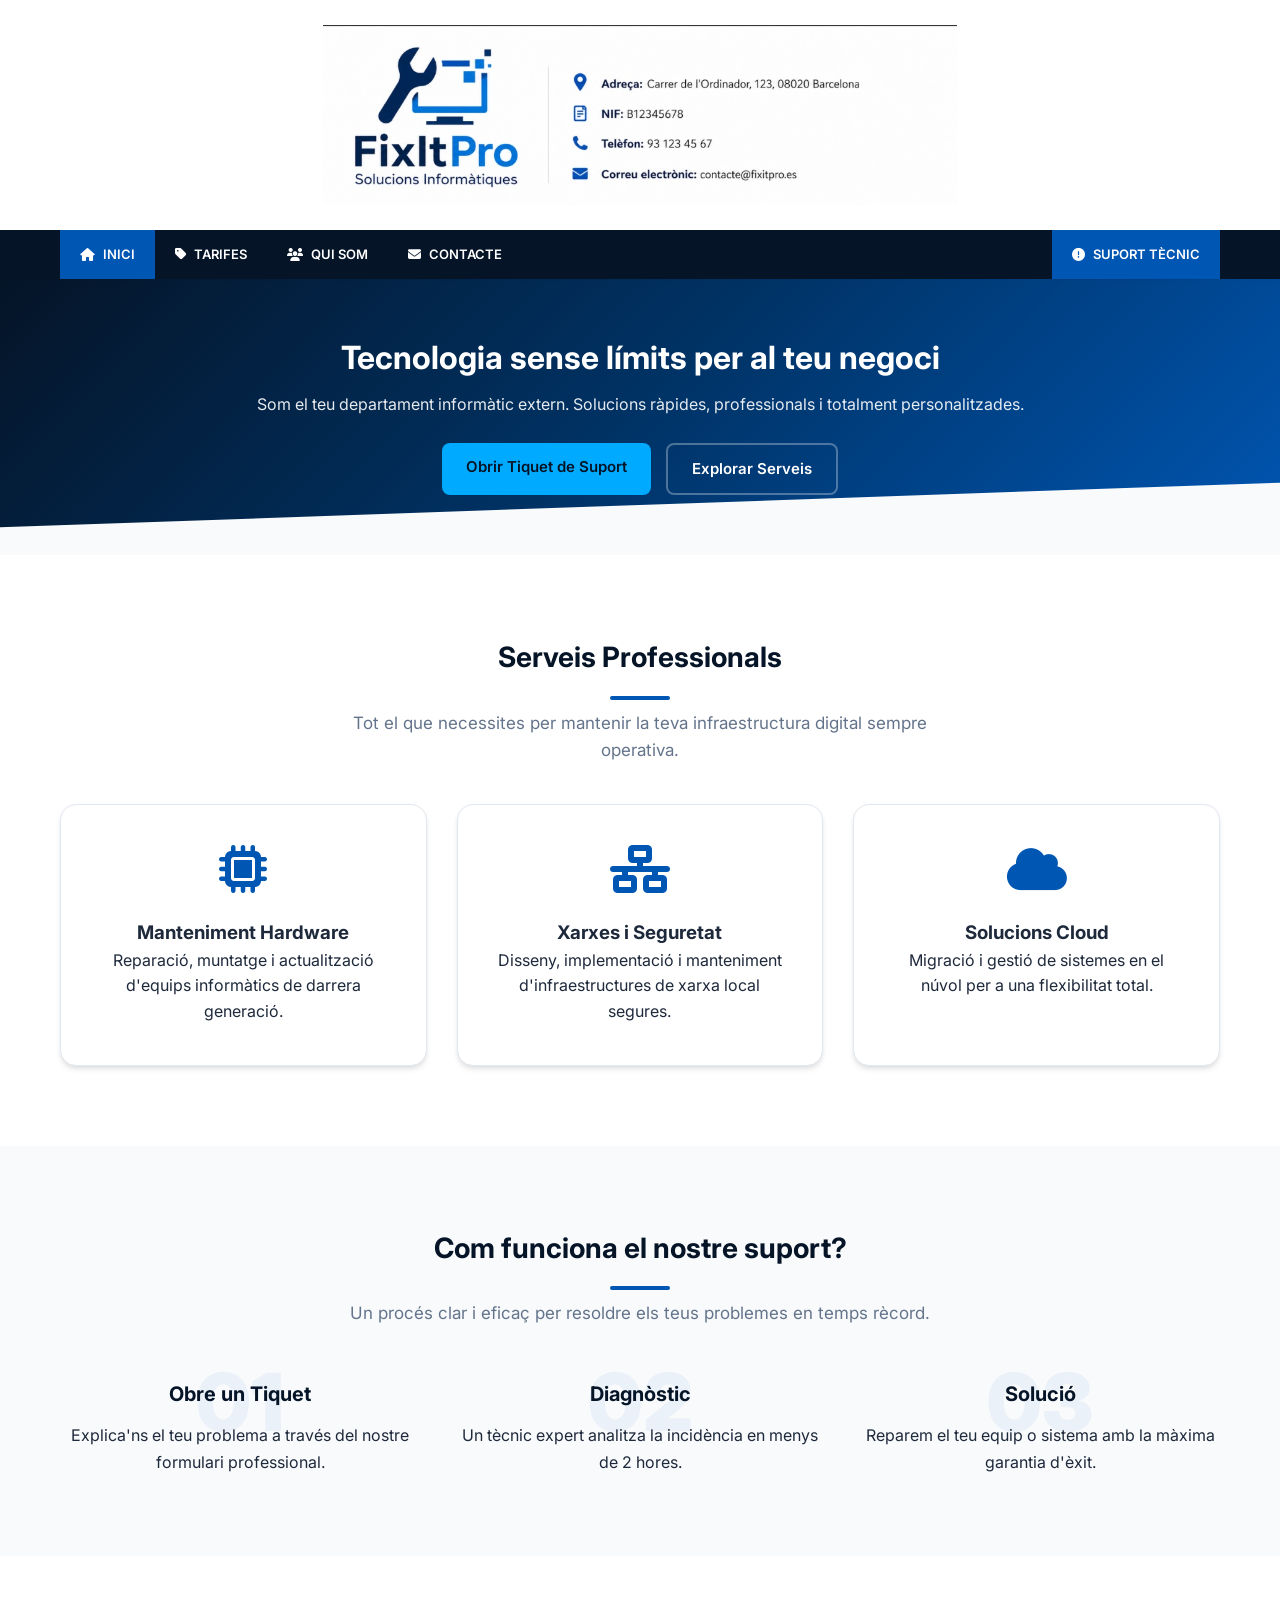
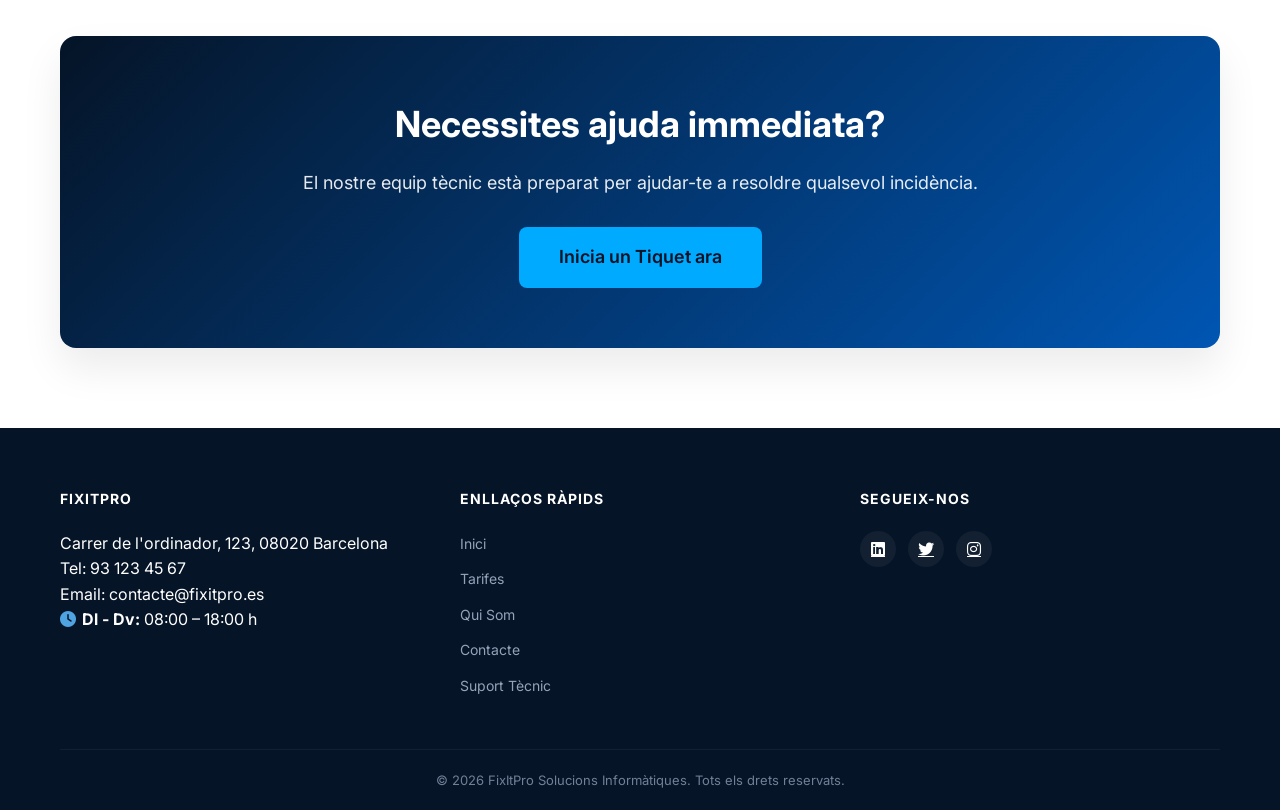
==== index.html @ 9c9a6d53 "Organización de archivos y primera subida" ====
<!DOCTYPE html>
<html lang="ca">

<head>
    <meta charset="UTF-8">
    <meta name="viewport" content="width=device-width, initial-scale=1.0">
    <title>FixItPro - Solucions Informàtiques Professionals</title>
    <meta name="description"
        content="Suport informàtic d'elit a Barcelona. Manteniment per a empreses i professionals.">
    <link rel="stylesheet" href="css/style.css">
    <link rel="preconnect" href="https://fonts.googleapis.com">
    <link rel="preconnect" href="https://fonts.gstatic.com" crossorigin>
    <link href="https://fonts.googleapis.com/css2?family=Inter:wght@300;400;500;600;700&family=Outfit:wght@300;400;600;700&display=swap" rel="stylesheet">
    <link rel="stylesheet" href="https://cdnjs.cloudflare.com/ajax/libs/font-awesome/6.4.0/css/all.min.css">
</head>

<body>
    <header class="main-header">
        <div class="top-header">
            <div class="container">
                <div class="header-image-container">
                    <img src="img/header.png" alt="FixItPro Solucions Informàtiques" class="header-img">
                </div>
            </div>
        </div>
        <nav class="main-nav">
            <div class="container">
                <ul>
                    <li><a href="index.html" class="active"><i class="fas fa-home"></i> INICI</a></li>
                    <li><a href="tarifes.html"><i class="fas fa-tag"></i> TARIFES</a></li>
                    <li><a href="quisom.html"><i class="fas fa-users"></i> QUI SOM</a></li>
                    <li><a href="contacte.html"><i class="fas fa-envelope"></i> CONTACTE</a></li>
                    <li class="cta-nav"><a href="suport.html"><i class="fas fa-exclamation-circle"></i> SUPORT TÈCNIC</a></li>
                </ul>
            </div>
        </nav>
    </header>

    <main>
        <!-- HERO LANDING -->
        <section class="hero hero-landing">
            <div class="container">
                <div class="hero-content">
                    <h1>Tecnologia sense límits per al teu negoci</h1>
                    <p>Som el teu departament informàtic extern. Solucions ràpides, professionals i totalment personalitzades.</p>
                    <div class="hero-actions">
                        <a href="suport.html" class="btn btn-primary">Obrir Tiquet de Suport</a>
                        <a href="tarifes.html" class="btn btn-outline">Explorar Serveis</a>
                    </div>
                </div>
            </div>
        </section>

        <!-- SERVEIS DESTACATS -->
        <section class="section services-summary">
            <div class="container">
                <div class="section-header centered">
                    <h2>Serveis Professionals</h2>
                    <p>Tot el que necessites per mantenir la teva infraestructura digital sempre operativa.</p>
                </div>
                <div class="services-grid">
                    <div class="service-card">
                        <i class="fas fa-microchip"></i>
                        <h3>Manteniment Hardware</h3>
                        <p>Reparació, muntatge i actualització d'equips informàtics de darrera generació.</p>
                    </div>
                    <div class="service-card">
                        <i class="fas fa-network-wired"></i>
                        <h3>Xarxes i Seguretat</h3>
                        <p>Disseny, implementació i manteniment d'infraestructures de xarxa local segures.</p>
                    </div>
                    <div class="service-card">
                        <i class="fas fa-cloud"></i>
                        <h3>Solucions Cloud</h3>
                        <p>Migració i gestió de sistemes en el núvol per a una flexibilitat total.</p>
                    </div>
                </div>
            </div>
        </section>

        <!-- PROCESS STEPS -->
        <section class="section process-section bg-light">
            <div class="container">
                <div class="section-header centered">
                    <h2>Com funciona el nostre suport?</h2>
                    <p>Un procés clar i eficaç per resoldre els teus problemes en temps rècord.</p>
                </div>
                <div class="process-grid">
                    <div class="process-step">
                        <div class="step-number">01</div>
                        <h4>Obre un Tiquet</h4>
                        <p>Explica'ns el teu problema a través del nostre formulari professional.</p>
                    </div>
                    <div class="process-step">
                        <div class="step-number">02</div>
                        <h4>Diagnòstic</h4>
                        <p>Un tècnic expert analitza la incidència en menys de 2 hores.</p>
                    </div>
                    <div class="process-step">
                        <div class="step-number">03</div>
                        <h4>Solució</h4>
                        <p>Reparem el teu equip o sistema amb la màxima garantia d'èxit.</p>
                    </div>
                </div>
            </div>
        </section>

        <!-- CTA FINAL -->
        <section class="section cta-section">
            <div class="container">
                <div class="cta-box">
                    <h2>Necessites ajuda immediata?</h2>
                    <p>El nostre equip tècnic està preparat per ajudar-te a resoldre qualsevol incidència.</p>
                    <a href="suport.html" class="btn btn-primary btn-large">Inicia un Tiquet ara</a>
                </div>
            </div>
        </section>
    </main>

    <footer class="main-footer">
        <div class="container">
            <div class="footer-grid">
                <div class="footer-col info">
                    <h3>FixItPro</h3>
                    <p>Carrer de l'ordinador, 123, 08020 Barcelona</p>
                    <p>Tel: 93 123 45 67</p>
                    <p>Email: contacte@fixitpro.es</p>
                    <p><i class="fas fa-clock" style="margin-right:6px;color:#4fa3e0;"></i><strong>Dl - Dv:</strong> 08:00 – 18:00 h</p>
                </div>
                <div class="footer-col links">
                    <h3>Enllaços Ràpids</h3>
                    <ul>
                        <li><a href="index.html">Inici</a></li>
                        <li><a href="tarifes.html">Tarifes</a></li>
                        <li><a href="quisom.html">Qui Som</a></li>
                        <li><a href="contacte.html">Contacte</a></li>
                        <li><a href="suport.html">Suport Tècnic</a></li>
                    </ul>
                </div>
                <div class="footer-col social">
                    <h3>Segueix-nos</h3>
                    <div class="social-icons">
                        <a href="#"><i class="fab fa-linkedin"></i></a>
                        <a href="#"><i class="fab fa-twitter"></i></a>
                        <a href="#"><i class="fab fa-instagram"></i></a>
                    </div>
                </div>
            </div>
            <div class="footer-bottom">
                <p>&copy; 2026 FixItPro Solucions Informàtiques. Tots els drets reservats.</p>
            </div>
        </div>
    </footer>

    <script src="js/script.js"></script>
</body>
</html>
---- css/style.css ----
:root {
    --primary-blue: #0056b3;
    --secondary-blue: #003366;
    --accent-blue: #00aaff;
    --dark-blue: #051427;
    --white: #ffffff;
    --light-grey: #f8fafc;
    --border-color: #e2e8f0;
    --text-dark: #1e293b;
    --text-light: #64748b;
    --shadow-sm: 0 1px 2px 0 rgba(0, 0, 0, 0.05);
    --shadow-md: 0 4px 6px -1px rgba(0, 0, 0, 0.1), 0 2px 4px -1px rgba(0, 0, 0, 0.06);
    --shadow-lg: 0 20px 40px rgba(0, 0, 0, 0.08);
    /* More premium shadow */
    --accent-gold: #fbbf24;
    /* Add a professional accent color for details */
    --transition: all 0.4s cubic-bezier(0.16, 1, 0.3, 1);
    /* Smoother animation */
    --radius: 16px;
    /* Slightly more rounded for modern look */
}

* {
    margin: 0;
    padding: 0;
    box-sizing: border-box;
}

body {
    font-family: 'Inter', 'Segoe UI', system-ui, -apple-system, sans-serif;
    line-height: 1.6;
    color: var(--text-dark);
    background-color: var(--white);
    scroll-behavior: smooth;
    -webkit-font-smoothing: antialiased;
    font-size: 16px; /* Increased from default */
}

.container {
    max-width: 1200px;
    margin: 0 auto;
    padding: 0 20px;
}

/* --- HEADER --- */
.main-header {
    background-color: var(--white);
    position: relative;
    z-index: 1001;
}

.header-image-container {
    width: 100%;
    display: flex;
    justify-content: center;
    padding: 25px 0;
}

.header-img {
    max-height: 180px;
    width: auto;
    display: block;
    transition: var(--transition);
}


.main-nav {
    background: var(--dark-blue);
    position: sticky;
    top: 0;
    z-index: 1000;
    box-shadow: var(--shadow-sm);
    backdrop-filter: blur(10px);
    -webkit-backdrop-filter: blur(10px);
}

.main-nav ul {
    display: flex;
    list-style: none;
}

.main-nav ul li a {
    display: flex;
    align-items: center;
    gap: 8px;
    padding: 14px 20px;
    color: var(--white);
    text-decoration: none;
    font-weight: 600;
    font-size: 13px;
    transition: var(--transition);
}

.main-nav ul li a:hover,
.main-nav ul li a.active {
    background: var(--primary-blue);
}

.cta-nav {
    margin-left: auto;
}

.cta-nav a {
    background: var(--primary-blue);
}

/* --- HERO SECTION --- */
.hero {
    padding: 60px 0;
    background: linear-gradient(135deg, #051427 0%, #003366 50%, #0056b3 100%);
    color: var(--white);
    position: relative;
    overflow: hidden;
    text-align: center;
}

.hero::after {
    content: '';
    position: absolute;
    bottom: -50px;
    left: 0;
    width: 100%;
    height: 100px;
    background: var(--light-grey);
    transform: skewY(-2deg);
}

.hero-content {
    max-width: 800px;
    margin: 0 auto;
    position: relative;
    z-index: 1;
}

.hero h1 {
    font-size: 32px;
    margin-bottom: 15px;
    line-height: 1.2;
}

.hero p {
    font-size: 16px;
    margin-bottom: 25px;
    opacity: 0.9;
}

/* Buttons */
.btn {
    display: inline-block;
    padding: 12px 24px;
    border-radius: 8px;
    font-weight: 600;
    text-decoration: none;
    cursor: pointer;
    transition: var(--transition);
    border: none;
    font-size: 15px;
}

.btn-primary {
    background: var(--accent-blue);
    color: var(--dark-blue);
}

.btn-primary:hover {
    background: var(--white);
    transform: translateY(-2px);
}

.btn-outline {
    background: transparent;
    color: var(--white);
    border: 2px solid rgba(255, 255, 255, 0.3);
}

.btn-outline:hover {
    background: rgba(255, 255, 255, 0.1);
    border-color: var(--white);
    transform: translateY(-2px);
}

.hero-actions {
    display: flex;
    gap: 15px;
    justify-content: center;
    margin-top: 20px;
}

.btn-submit {
    background: var(--primary-blue);
    color: var(--white);
    width: 100%;
}

.btn-submit:hover {
    background: var(--dark-blue);
    transform: translateY(-2px);
    box-shadow: 0 4px 12px rgba(0, 0, 0, 0.15);
}

/* --- INCIDENT FORM --- */
.incident-section {
    padding: 60px 0;
    background-color: var(--light-grey);
    background-image:
        radial-gradient(at 0% 0%, rgba(0, 86, 179, 0.03) 0, transparent 50%),
        radial-gradient(at 50% 0%, rgba(0, 170, 255, 0.02) 0, transparent 50%);
}

.form-premium-wrapper {
    background: var(--white);
    border-radius: var(--radius);
    padding: 40px;
    box-shadow: var(--shadow-lg);
    max-width: 800px;
    margin: 0 auto;
    border: 1px solid rgba(255, 255, 255, 0.5);
}

.section-header {
    text-align: center;
    margin-bottom: 40px;
}

.section-header h2 {
    font-size: 28px;
    color: var(--dark-blue);
    margin-bottom: 10px;
    font-weight: 700;
}

.section-header p {
    color: var(--text-light);
    font-size: 17px; /* Increased from 15px */
    max-width: 600px; /* Slightly wider for bigger text */
    margin: 0 auto;
}

.form-card {
    background: transparent;
    margin-bottom: 40px;
}

.card-title {
    font-size: 18px;
    font-weight: 600;
    color: var(--dark-blue);
    margin-bottom: 20px;
    display: flex;
    align-items: center;
    gap: 10px;
    padding-bottom: 12px;
    border-bottom: 1px solid var(--border-color);
}

.card-title i {
    color: var(--primary-blue);
}

.form-grid {
    display: grid;
    grid-template-columns: repeat(auto-fit, minmax(220px, 1fr));
    gap: 20px;
}

.form-group {
    position: relative;
    margin-bottom: 20px;
}

label {
    display: block;
    font-weight: 700;
    font-size: 14px;
    color: var(--dark-blue);
    margin-bottom: 8px;
}

input,
select,
textarea {
    padding: 12px 14px 12px 42px;
    /* Extra left padding for icons */
    border: 1px solid #e2e8f0;
    border-radius: 10px;
    font-family: inherit;
    font-size: 14px;
    color: var(--text-dark);
    background-color: #ffffff;
    transition: var(--transition);
    width: 100%;
}

.form-group i {
    position: absolute;
    left: 15px;
    top: 38px;
    /* Adjust based on label height */
    color: #94a3b8;
    transition: var(--transition);
}

input:focus,
select:focus,
textarea:focus {
    outline: none;
    border-color: var(--primary-blue);
    box-shadow: 0 0 0 4px rgba(0, 86, 179, 0.08);
}

input:focus+i,
select:focus+i,
textarea:focus+i {
    color: var(--primary-blue);
}

/* Custom Checkboxes */
.checkbox-group {
    display: grid;
    grid-template-columns: repeat(auto-fill, minmax(180px, 1fr));
    gap: 12px;
}

.checkbox-item {
    display: flex;
    align-items: center;
    cursor: pointer;
    font-size: 14px;
}

.checkbox-item input {
    position: absolute;
    opacity: 0;
}

.checkmark {
    height: 18px;
    width: 18px;
    border: 2px solid #e1e1e1;
    border-radius: 4px;
    margin-right: 10px;
    display: flex;
    align-items: center;
    justify-content: center;
    transition: var(--transition);
}

.checkbox-item input:checked~.checkmark {
    background-color: var(--primary-blue);
    border-color: var(--primary-blue);
}

.checkmark:after {
    content: "\f00c";
    font-family: "Font Awesome 6 Free";
    font-weight: 900;
    color: white;
    font-size: 9px;
    display: none;
}

.checkbox-item input:checked~.checkmark:after {
    display: block;
}

/* Custom Radios */
.radio-group {
    display: flex;
    gap: 25px;
    flex-wrap: wrap;
}

.radio-item {
    display: flex;
    align-items: center;
    cursor: pointer;
    font-size: 14px;
}

.radio-item input {
    position: absolute;
    opacity: 0;
}

.radio-mark {
    height: 18px;
    width: 18px;
    border: 2px solid #e1e1e1;
    border-radius: 50%;
    margin-right: 10px;
    display: inline-block;
    transition: var(--transition);
    position: relative;
}

.radio-item input:checked~.radio-mark:after {
    content: "";
    position: absolute;
    top: 50%;
    left: 50%;
    transform: translate(-50%, -50%);
    width: 8px;
    height: 8px;
    background-color: var(--primary-blue);
    border-radius: 50%;
}

.radio-mark.high-priority {
    border-color: #ef4444;
}

.radio-item input:checked~.radio-mark.high-priority:after {
    background-color: #ef4444;
}

/* --- FOOTER --- */
.main-footer {
    background: var(--dark-blue);
    color: var(--white);
    padding: 60px 0 20px;
}

.footer-grid {
    display: grid;
    grid-template-columns: repeat(auto-fit, minmax(200px, 1fr));
    gap: 40px;
    margin-bottom: 40px;
}

.footer-col h3 {
    font-size: 14px;
    font-weight: 700;
    text-transform: uppercase;
    letter-spacing: 1px;
    margin-bottom: 20px;
}

.footer-col ul li {
    list-style: none;
    margin-bottom: 10px;
}

.footer-col ul li a {
    color: #94a3b8;
    text-decoration: none;
    font-size: 14px;
    transition: var(--transition);
}

.footer-col ul li a:hover {
    color: var(--white);
    transform: translateX(5px);
    display: inline-block;
}

.social-icons {
    display: flex;
    gap: 12px;
}

.social-icons a {
    width: 36px;
    height: 36px;
    background: rgba(255, 255, 255, 0.05);
    border-radius: 50%;
    display: flex;
    align-items: center;
    justify-content: center;
    color: var(--white);
    transition: var(--transition);
}

.social-icons a:hover {
    background: var(--primary-blue);
    transform: translateY(-2px);
}

.footer-bottom {
    border-top: 1px solid rgba(255, 255, 255, 0.05);
    padding-top: 20px;
    text-align: center;
    font-size: 13px;
    color: #718096;
}

/* --- GENERAL SECTION STYLES --- */
.section {
    padding: 80px 0;
}

.bg-light {
    background-color: var(--light-grey);
}

.section-header.centered h2 {
    position: relative;
    padding-bottom: 20px;
}

.section-header.centered h2::after {
    content: '';
    position: absolute;
    bottom: 0;
    left: 50%;
    transform: translateX(-50%);
    width: 60px;
    height: 4px;
    background: var(--primary-blue);
    border-radius: 2px;
}

/* Qui Som Specific */
.section-content h2 {
    position: relative;
    padding-bottom: 15px;
    margin-bottom: 25px;
}

.section-content h2::after {
    content: '';
    position: absolute;
    bottom: 0;
    left: 0;
    width: 80px;
    height: 4px;
    background: var(--primary-blue);
    border-radius: 2px;
}

.section-header.centered p {
    margin: 0 auto;
}

/* --- QUI SOM SECTION --- */
.section-grid {
    display: grid;
    grid-template-columns: 320px 1fr;
    /* Image is now smaller */
    gap: 60px;
    align-items: center;
}

.section-image {
    max-width: 320px;
    /* Reduced size */
    margin: 0 auto;
}

.image-wrapper {
    background: linear-gradient(135deg, var(--light-grey) 0%, #e2e8f0 100%);
    border-radius: var(--radius);
    height: auto;
    display: flex;
    align-items: center;
    justify-content: center;
    color: var(--primary-blue);
    box-shadow: var(--shadow-md);
    overflow: hidden;
}

.profile-img {
    width: 100%;
    height: auto;
    /* Changed from 100% */
    display: block;
    transition: var(--transition);
}

.profile-img:hover {
    transform: scale(1.05);
}

.features-list {
    list-style: none;
    margin-top: 25px;
}

.features-list li {
    display: flex;
    align-items: center;
    gap: 10px;
    margin-bottom: 12px;
    font-weight: 600;
    color: var(--secondary-blue);
}

.features-list i {
    color: var(--accent-blue);
}

/* --- TARIFES SECTION --- */
.pricing-grid {
    display: grid;
    grid-template-columns: repeat(auto-fit, minmax(240px, 1fr));
    gap: 30px;
    margin-bottom: 50px;
}

.pricing-card {
    background: var(--white);
    padding: 40px 30px;
    border-radius: var(--radius);
    text-align: center;
    border: 1px solid var(--border-color);
    transition: var(--transition);
}

.pricing-card:hover {
    transform: translateY(-10px);
    box-shadow: var(--shadow-lg);
    border-color: var(--primary-blue);
}

.pricing-card.featured {
    border-color: var(--primary-blue);
    box-shadow: var(--shadow-md);
    position: relative;
    overflow: hidden;
}

.pricing-card.featured::before {
    content: 'Més popular';
    position: absolute;
    top: 15px;
    right: -30px;
    background: var(--primary-blue);
    color: white;
    padding: 5px 40px;
    font-size: 10px;
    font-weight: 700;
    transform: rotate(45deg);
}

.pricing-icon {
    font-size: 40px;
    color: var(--primary-blue);
    margin-bottom: 20px;
}

.pricing-card h3 {
    font-size: 20px;
    margin-bottom: 15px;
    color: var(--dark-blue);
}

.price {
    font-size: 36px;
    font-weight: 800;
    color: var(--primary-blue);
    margin-bottom: 5px;
}

.price span {
    font-size: 16px;
    font-weight: 400;
    color: var(--text-light);
}

.price-note {
    font-size: 13px;
    color: var(--text-light);
    margin-bottom: 20px;
}

.card-list {
    list-style: none;
    text-align: left;
    margin-top: 20px;
    padding-top: 20px;
    border-top: 1px solid var(--light-grey);
}

.card-list li {
    font-size: 14px;
    margin-bottom: 8px;
    position: relative;
    padding-left: 20px;
}

.card-list li::before {
    content: '•';
    color: var(--primary-blue);
    position: absolute;
    left: 0;
    font-weight: bold;
}

.sla-box {
    background: var(--dark-blue);
    color: white;
    padding: 30px 40px;
    border-radius: var(--radius);
    display: flex;
    align-items: center;
    gap: 30px;
    margin-top: 40px;
}

.sla-box i {
    font-size: 40px;
    color: var(--accent-blue);
}

.sla-box h4 {
    font-size: 18px;
    margin-bottom: 5px;
}

.sla-box p {
    font-size: 14px;
    opacity: 0.8;
}

.sla-box .btn {
    margin-left: auto;
    white-space: nowrap;
}

/* --- CONTACTE SECTION --- */
.contact-wrapper {
    display: grid;
    grid-template-columns: 1fr 1.5fr;
    gap: 40px;
}

.contact-info-panel {
    display: flex;
    flex-direction: column;
    gap: 25px;
}

.info-item {
    display: flex;
    gap: 20px;
    align-items: flex-start;
}

.info-item i {
    width: 45px;
    height: 45px;
    background: var(--light-grey);
    color: var(--primary-blue);
    border-radius: 10px;
    display: flex;
    align-items: center;
    justify-content: center;
    font-size: 18px;
    flex-shrink: 0;
}

.info-item h4 {
    font-size: 16px;
    margin-bottom: 5px;
    color: var(--dark-blue);
}

.info-item p {
    font-size: 14px;
    color: var(--text-light);
}

.contact-form-panel {
    background: var(--white);
    padding: 40px;
    border-radius: var(--radius);
    box-shadow: var(--shadow-md);
    border: 1px solid var(--border-color);
}

.contact-form-panel h3 {
    margin-bottom: 25px;
    font-size: 22px;
}

.quick-contact-form .form-group {
    margin-bottom: 15px;
}

.quick-contact-form .btn {
    width: 100%;
    margin-top: 10px;
}

/* Responsive */
@media (max-width: 768px) {

    .section-grid,
    .contact-wrapper {
        grid-template-columns: 1fr;
    }

    .image-wrapper {
        height: 250px;
    }

    .sla-box {
        flex-direction: column;
        text-align: center;
    }

    .sla-box .btn {
        margin-left: 0;
    }
}

/* --- LANDING PAGE COMPONENTS --- */

/* Services Grid */
.services-grid {
    display: grid;
    grid-template-columns: repeat(auto-fit, minmax(280px, 1fr));
    gap: 30px;
    margin-top: 40px;
}

.service-card {
    background: var(--white);
    padding: 40px;
    border-radius: var(--radius);
    box-shadow: var(--shadow-md);
    transition: var(--transition);
    text-align: center;
    border: 1px solid var(--border-color);
}

.service-card:hover {
    transform: translateY(-10px);
    box-shadow: var(--shadow-lg);
    border-color: var(--primary-blue);
}

.service-card i {
    font-size: 48px;
    color: var(--primary-blue);
    margin-bottom: 25px;
    display: inline-block;
}

.service-card p {
    font-size: 16px;
    color: var(--text-dark);
    line-height: 1.6;
}

.pricing-card p, .pricing-card li {
    font-size: 15px;
    color: var(--text-dark);
}

/* Process Section */
.process-grid {
    display: grid;
    grid-template-columns: repeat(auto-fit, minmax(250px, 1fr));
    gap: 40px;
    margin-top: 50px;
}

.process-step {
    position: relative;
    text-align: center;
}

.step-number {
    font-size: 80px;
    font-weight: 900;
    color: rgba(0, 86, 179, 0.05);
    position: absolute;
    top: -40px;
    left: 50%;
    transform: translateX(-50%);
    z-index: 0;
}

.process-step h4 {
    position: relative;
    z-index: 1;
    margin-bottom: 12px;
    font-size: 20px; /* Increased from 18px */
    color: var(--dark-blue);
    font-weight: 700;
}

.process-step p {
    position: relative;
    z-index: 1;
    font-size: 16px; /* Increased from 14px */
    color: var(--text-dark); /* Darker for better contrast */
    line-height: 1.7;
}

/* CTA Box */
.cta-box {
    background: linear-gradient(135deg, var(--dark-blue) 0%, var(--primary-blue) 100%);
    padding: 60px 40px;
    border-radius: var(--radius);
    color: var(--white);
    text-align: center;
    box-shadow: var(--shadow-lg);
}

.cta-box h2 {
    font-size: 36px;
    margin-bottom: 15px;
}

.cta-box p {
    font-size: 18px;
    margin-bottom: 30px;
    opacity: 0.9;
}

.btn-large {
    padding: 16px 40px;
    font-size: 18px;
}

/* --- TESTIMONIALS & FAQ --- */

/* Testimonials Grid */
.testimonials-grid {
    display: grid;
    grid-template-columns: repeat(auto-fit, minmax(300px, 1fr));
    gap: 30px;
    margin-top: 40px;
}

.testimonial-card {
    background: var(--white);
    padding: 30px;
    border-radius: var(--radius);
    box-shadow: var(--shadow-sm);
    border: 1px solid var(--border-color);
    transition: var(--transition);
}

.testimonial-card:hover {
    transform: translateY(-5px);
    box-shadow: var(--shadow-md);
}

.stars {
    color: var(--accent-gold);
    margin-bottom: 15px;
    font-size: 14px;
}

.testimonial-card p {
    font-style: italic;
    color: var(--text-dark);
    margin-bottom: 20px;
    font-size: 15px;
}

.client-info {
    display: flex;
    flex-direction: column;
    border-top: 1px solid var(--light-grey);
    padding-top: 15px;
}

.client-info strong {
    color: var(--dark-blue);
    font-size: 16px;
}

.client-info span {
    color: var(--text-light);
    font-size: 13px;
}

/* FAQ Grid */
.faq-grid {
    display: grid;
    grid-template-columns: repeat(auto-fit, minmax(400px, 1fr));
    gap: 40px;
    margin-top: 40px;
}

.faq-item h4 {
    color: var(--primary-blue);
    margin-bottom: 10px;
    font-size: 18px;
    display: flex;
    align-items: center;
    gap: 10px;
}

.faq-item h4::before {
    content: '?';
    width: 24px;
    height: 24px;
    background: var(--primary-blue);
    color: white;
    border-radius: 50%;
    display: flex;
    align-items: center;
    justify-content: center;
    font-size: 12px;
}

.faq-item p {
    color: var(--text-dark);
    font-size: 15px;
    line-height: 1.6;
}

/* ========================================
   TESTIMONIALS CAROUSEL
   ======================================== */

.testimonials-section {
    padding: 0;
}

.testimonials-bg {
    background: linear-gradient(135deg, #051427 0%, #0a2a5e 60%, #0056b3 100%);
    padding: 80px 0;
    position: relative;
    overflow: hidden;
}

.testimonials-bg::before {
    content: '';
    position: absolute;
    top: -50%;
    left: -20%;
    width: 500px;
    height: 500px;
    background: radial-gradient(circle, rgba(0,170,255,0.08) 0%, transparent 70%);
    border-radius: 50%;
}

.testimonials-bg .section-header.centered h2 {
    color: var(--white);
}

.testimonials-bg .section-header.centered h2::after {
    background: var(--accent-blue);
}

.testimonials-bg .section-header.centered p {
    color: rgba(255,255,255,0.7);
}

.carousel-wrapper {
    display: flex;
    align-items: center;
    gap: 20px;
    margin-top: 40px;
    position: relative;
}

.carousel-track-container {
    flex: 1;
    overflow: hidden;
    border-radius: var(--radius);
}

.carousel-track {
    display: flex;
    transition: transform 0.6s cubic-bezier(0.16, 1, 0.3, 1);
    will-change: transform;
}

.testimonial-slide {
    min-width: 100%;
    padding: 0 10px;
    box-sizing: border-box;
}

.testimonial-box {
    background: rgba(255, 255, 255, 0.06);
    border: 1px solid rgba(255, 255, 255, 0.12);
    border-radius: var(--radius);
    padding: 40px 50px;
    backdrop-filter: blur(10px);
    -webkit-backdrop-filter: blur(10px);
    box-shadow: 0 8px 32px rgba(0, 0, 0, 0.3),
                inset 0 1px 0 rgba(255,255,255,0.1);
    position: relative;
    transition: var(--transition);
}

.testimonial-box::before {
    content: '';
    position: absolute;
    top: 0;
    left: 0;
    right: 0;
    height: 3px;
    background: linear-gradient(90deg, var(--accent-blue), var(--primary-blue));
    border-radius: var(--radius) var(--radius) 0 0;
}

.quote-icon {
    font-size: 28px;
    color: var(--accent-blue);
    margin-bottom: 20px;
    opacity: 0.8;
}

.testimonial-box .stars {
    font-size: 16px;
    color: var(--accent-gold);
    margin-bottom: 20px;
    letter-spacing: 3px;
}

.testimonial-box p {
    font-size: 18px;
    color: rgba(255, 255, 255, 0.9);
    line-height: 1.8;
    font-style: italic;
    margin-bottom: 30px;
}

.testimonial-box .client-info {
    display: flex;
    align-items: center;
    gap: 15px;
    border-top: 1px solid rgba(255,255,255,0.1);
    padding-top: 20px;
}

.client-avatar {
    width: 50px;
    height: 50px;
    background: linear-gradient(135deg, var(--accent-blue), var(--primary-blue));
    color: white;
    border-radius: 50%;
    display: flex;
    align-items: center;
    justify-content: center;
    font-weight: 700;
    font-size: 14px;
    flex-shrink: 0;
    box-shadow: 0 4px 12px rgba(0, 170, 255, 0.3);
}

.testimonial-box .client-info strong {
    color: var(--white);
    font-size: 16px;
    display: block;
    margin-bottom: 3px;
}

.testimonial-box .client-info span {
    color: rgba(255,255,255,0.5);
    font-size: 13px;
}

.carousel-btn {
    width: 48px;
    height: 48px;
    background: rgba(255, 255, 255, 0.1);
    border: 1px solid rgba(255, 255, 255, 0.2);
    color: white;
    border-radius: 50%;
    cursor: pointer;
    font-size: 16px;
    display: flex;
    align-items: center;
    justify-content: center;
    transition: var(--transition);
    flex-shrink: 0;
}

.carousel-btn:hover {
    background: var(--primary-blue);
    border-color: var(--primary-blue);
    transform: scale(1.1);
}

.carousel-dots {
    display: flex;
    justify-content: center;
    gap: 8px;
    margin-top: 30px;
}

.carousel-dot {
    width: 8px;
    height: 8px;
    background: rgba(255,255,255,0.3);
    border-radius: 50%;
    cursor: pointer;
    transition: var(--transition);
    border: none;
}

.carousel-dot.active {
    background: var(--accent-blue);
    width: 24px;
    border-radius: 4px;
    box-shadow: 0 0 8px rgba(0, 170, 255, 0.5);
}
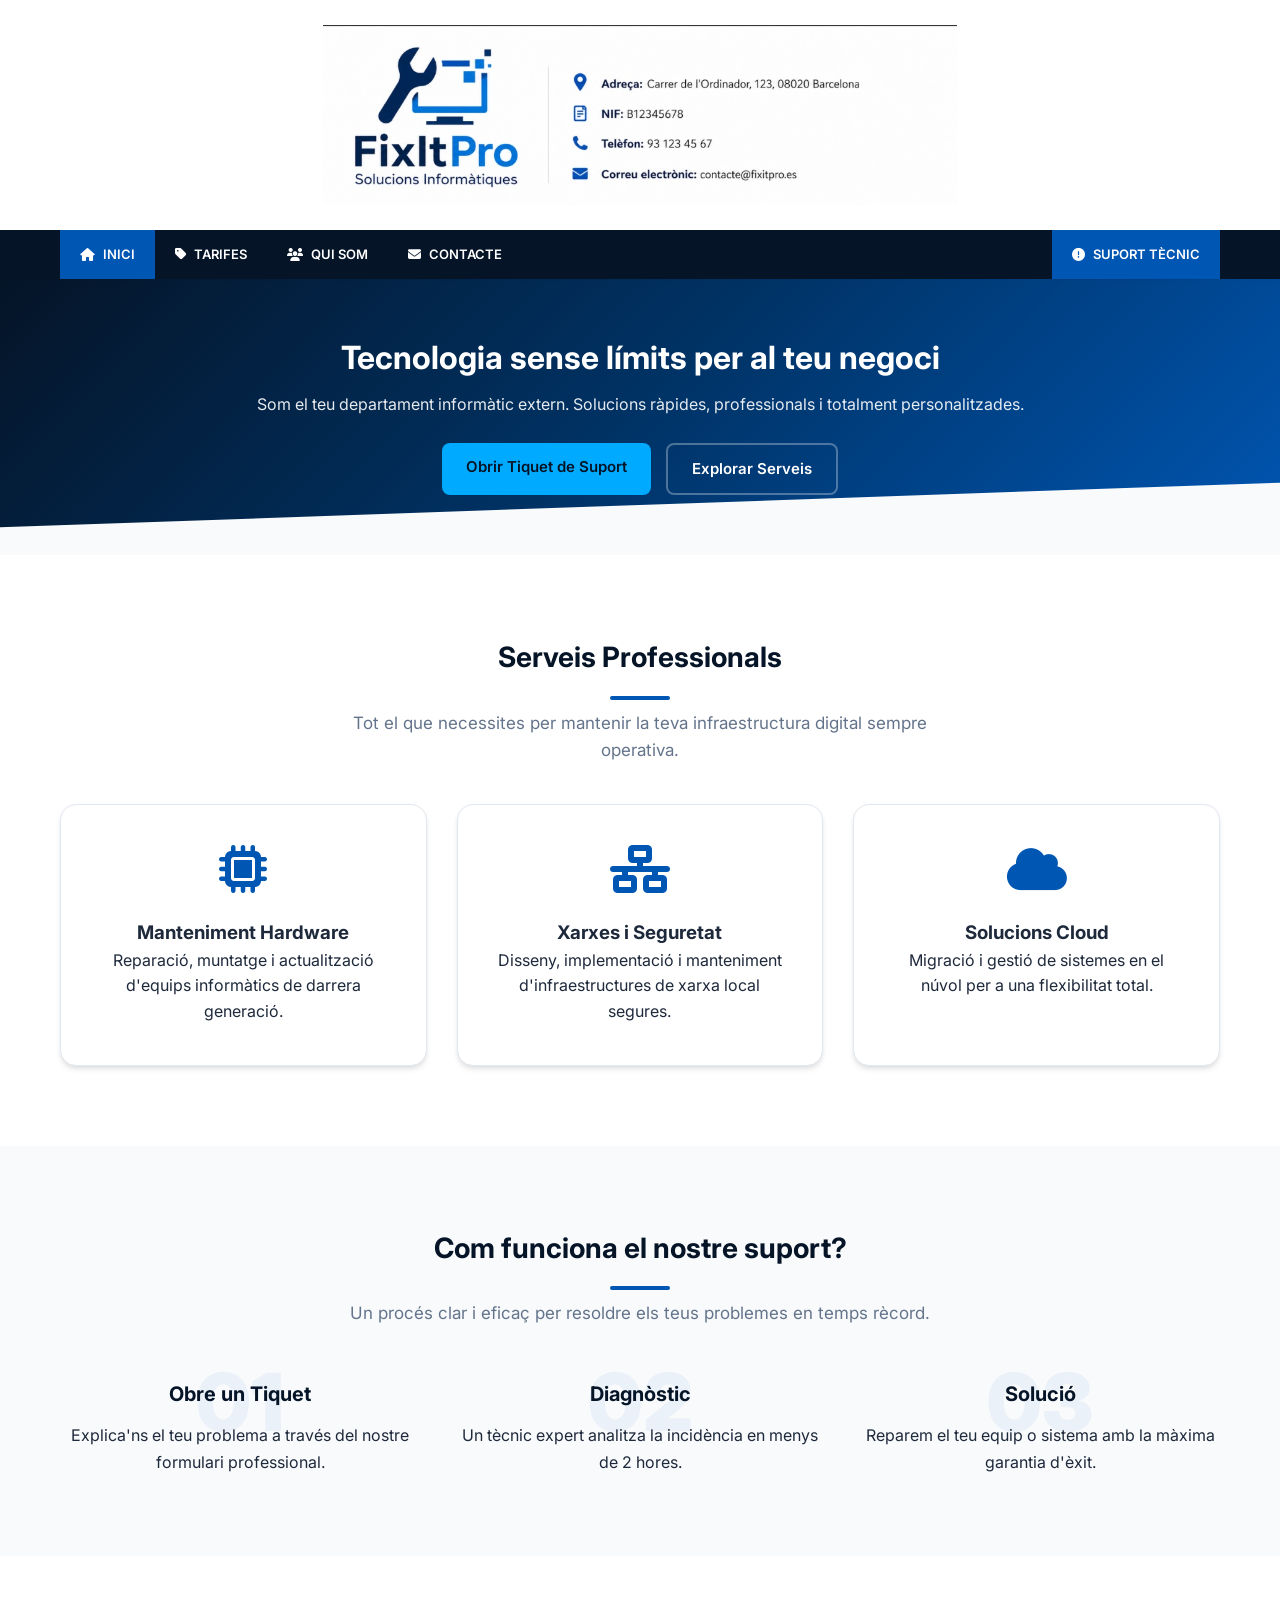
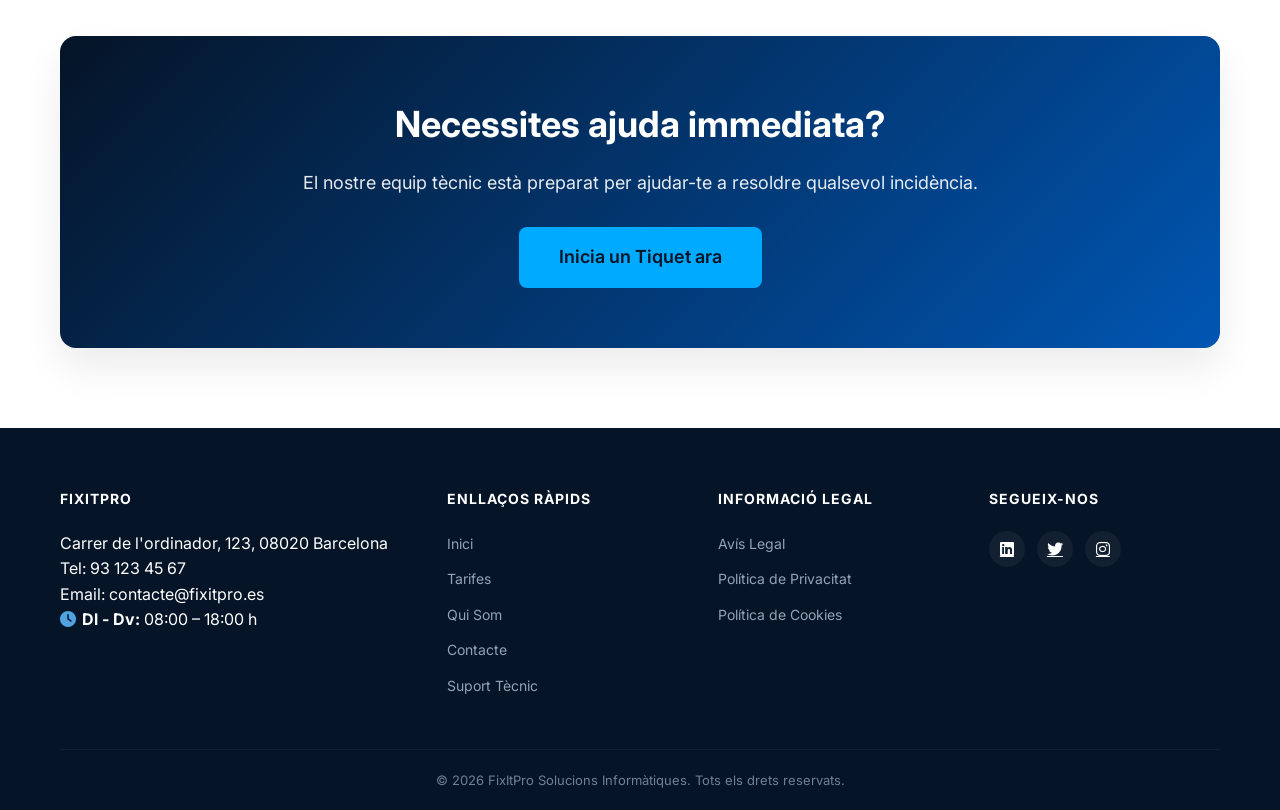
==== commit 787f59dd: "Profesionalización de la galería Qui Som y actualización de páginas legales" ====
--- a/index.html
+++ b/index.html
@@ -137,6 +137,14 @@
                         <li><a href="suport.html">Suport Tècnic</a></li>
                     </ul>
                 </div>
+                <div class="footer-col legal">
+                    <h3>Informació Legal</h3>
+                    <ul>
+                        <li><a href="aviso-legal.html">Avís Legal</a></li>
+                        <li><a href="privacidad.html">Política de Privacitat</a></li>
+                        <li><a href="cookies.html">Política de Cookies</a></li>
+                    </ul>
+                </div>
                 <div class="footer-col social">
                     <h3>Segueix-nos</h3>
                     <div class="social-icons">
--- a/css/style.css
+++ b/css/style.css
@@ -420,11 +420,71 @@
     padding: 60px 0 20px;
 }
 
+/* --- LEGAL PAGES --- */
+.legal-section {
+    background-color: var(--light-grey);
+    padding: 60px 0;
+}
+
+.legal-content-card {
+    background: var(--white);
+    padding: 50px;
+    border-radius: var(--radius);
+    box-shadow: var(--shadow-md);
+    max-width: 900px;
+    margin: 0 auto;
+}
+
+.legal-content-card h1 {
+    font-size: 32px;
+    color: var(--dark-blue);
+    margin-bottom: 30px;
+    border-bottom: 2px solid var(--primary-blue);
+    padding-bottom: 15px;
+}
+
+.legal-text h2 {
+    font-size: 20px;
+    color: var(--secondary-blue);
+    margin: 30px 0 15px;
+}
+
+.legal-text p {
+    margin-bottom: 15px;
+    color: var(--text-dark);
+}
+
+.legal-text ul {
+    margin-bottom: 20px;
+    padding-left: 20px;
+}
+
+.legal-text ul li {
+    margin-bottom: 8px;
+}
+
+/* --- FOOTER GRID ADJUSTMENT --- */
 .footer-grid {
     display: grid;
-    grid-template-columns: repeat(auto-fit, minmax(200px, 1fr));
+    grid-template-columns: 1.5fr 1fr 1fr 1fr; /* Adjusted for 4 columns */
     gap: 40px;
     margin-bottom: 40px;
+}
+
+@media (max-width: 992px) {
+    .footer-grid {
+        grid-template-columns: 1fr 1fr;
+    }
+}
+
+@media (max-width: 576px) {
+    .footer-grid {
+        grid-template-columns: 1fr;
+    }
+    
+    .legal-content-card {
+        padding: 25px;
+    }
 }
 
 .footer-col h3 {
@@ -529,6 +589,90 @@
 
 .section-header.centered p {
     margin: 0 auto;
+}
+
+/* --- WORK GALLERY --- */
+.gallery-grid {
+    display: grid;
+    grid-template-columns: 1fr 1fr;
+    gap: 30px;
+    margin-top: 40px;
+}
+
+.gallery-item {
+    position: relative;
+    border-radius: var(--radius);
+    overflow: hidden;
+    height: 450px;
+    box-shadow: var(--shadow-md);
+    background: var(--dark-blue);
+}
+
+.gallery-item img {
+    width: 100%;
+    height: 100%;
+    object-fit: cover;
+    transition: var(--transition);
+}
+
+.gallery-overlay {
+    position: absolute;
+    bottom: 0;
+    left: 0;
+    width: 100%;
+    padding: 40px;
+    background: linear-gradient(transparent, rgba(5, 20, 39, 0.95));
+    color: white;
+    opacity: 1; /* Always visible for accessibility and user request */
+    transition: var(--transition);
+    display: flex;
+    flex-direction: column;
+    justify-content: flex-end;
+}
+
+.gallery-overlay h4 {
+    font-size: 24px;
+    font-weight: 700;
+    margin-bottom: 10px;
+    color: var(--accent-blue);
+    transform: translateY(0);
+}
+
+.gallery-overlay p {
+    font-size: 15px;
+    line-height: 1.5;
+    color: rgba(255, 255, 255, 0.9);
+    margin: 0;
+    transform: translateY(0);
+}
+
+.gallery-overlay span {
+    font-weight: 700;
+    font-size: 18px;
+    transform: translateY(20px);
+    transition: var(--transition);
+}
+
+.gallery-item:hover img {
+    transform: scale(1.1);
+}
+
+.gallery-item:hover .gallery-overlay {
+    opacity: 1;
+}
+
+.gallery-item:hover .gallery-overlay span {
+    transform: translateY(0);
+}
+
+@media (max-width: 768px) {
+    .gallery-grid {
+        grid-template-columns: 1fr;
+    }
+    
+    .gallery-item {
+        height: 250px;
+    }
 }
 
 /* --- QUI SOM SECTION --- */
@@ -1193,4 +1337,125 @@
     width: 24px;
     border-radius: 4px;
     box-shadow: 0 0 8px rgba(0, 170, 255, 0.5);
+}
+
+/* --- BRAND CAROUSEL --- */
+.brands-section {
+    padding: 80px 0;
+    background: var(--light-grey);
+    overflow: hidden;
+    position: relative;
+}
+
+.brands-section h2 {
+    text-align: center;
+    margin-bottom: 50px;
+}
+
+.brands-container {
+    position: relative;
+    width: 100%;
+    display: flex;
+    overflow: hidden;
+}
+
+.brands-slider {
+    display: flex;
+    width: calc(250px * 40);
+    animation: scroll 50s linear infinite;
+}
+
+.brands-slider:hover {
+    animation-play-state: paused;
+}
+
+.brand-item {
+    width: 250px;
+    height: 120px;
+    display: flex;
+    align-items: center;
+    justify-content: center;
+    padding: 0 15px;
+}
+
+.brand-card {
+    background: var(--white);
+    width: 100%;
+    height: 100%;
+    border-radius: 12px;
+    display: flex;
+    flex-direction: column;
+    align-items: center;
+    justify-content: center;
+    box-shadow: var(--shadow-sm);
+    border: 1px solid var(--border-color);
+    transition: var(--transition);
+}
+
+.brand-card i {
+    font-size: 32px;
+    margin-bottom: 10px;
+    color: var(--secondary-blue);
+}
+
+.brand-card span {
+    font-weight: 700;
+    font-size: 16px;
+    color: var(--secondary-blue);
+}
+
+.brand-card:hover {
+    transform: translateY(-5px);
+    border-color: var(--primary-blue);
+    box-shadow: var(--shadow-md);
+}
+
+.brand-card:hover i, .brand-card:hover span {
+    color: var(--primary-blue);
+}
+
+@keyframes scroll {
+    0% { transform: translateX(0); }
+    100% { transform: translateX(calc(-250px * 20)); }
+}
+
+/* --- ADDITIONAL ABOUT CONTENT --- */
+.quisom-details {
+    padding-bottom: 80px;
+}
+
+.mission-vision {
+    display: grid;
+    grid-template-columns: repeat(auto-fit, minmax(300px, 1fr));
+    gap: 30px;
+    margin-top: 50px;
+}
+
+.mv-card {
+    background: var(--white);
+    padding: 40px;
+    border-radius: var(--radius);
+    border-top: 5px solid var(--primary-blue);
+    box-shadow: var(--shadow-md);
+    transition: var(--transition);
+}
+
+.mv-card:hover {
+    transform: translateY(-10px);
+}
+
+.mv-card i {
+    font-size: 40px;
+    color: var(--primary-blue);
+    margin-bottom: 20px;
+}
+
+.mv-card h3 {
+    margin-bottom: 15px;
+    color: var(--secondary-blue);
+    font-size: 24px;
+}
+
+.mv-card p {
+    color: var(--text-light);
 }
